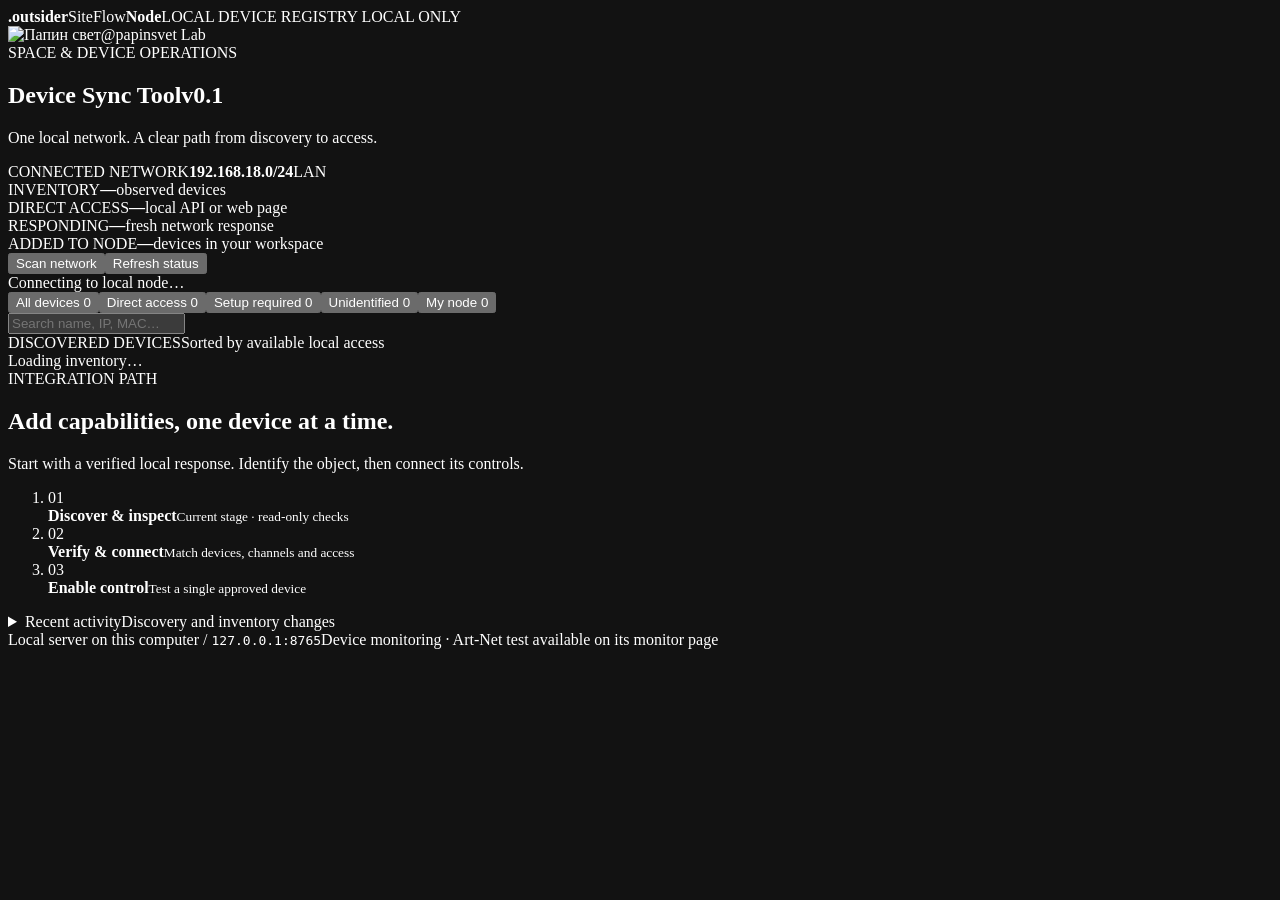
==== static/index.html @ fa20e49b "Publish SiteFlow with Windows and macOS support" ====
<!doctype html>
<html lang="en">
<head><meta charset="utf-8"><meta name="viewport" content="width=device-width,initial-scale=1"><meta name="color-scheme" content="dark"><title>Device Sync Tool · SiteFlow Node</title><link rel="stylesheet" href="/app.css"><script src="/artnet.js" defer></script><script src="/app.js" defer></script></head>
<body>
<header class="brand"><span class="brand-dot"></span><strong>.outsider</strong><span class="siteflow">SiteFlow</span><b>Node</b><span class="header-context">LOCAL DEVICE REGISTRY</span><span class="local-badge"><span></span> LOCAL ONLY</span></header>
<main>
 <div class="place-identity"><img class="place-logo" src="/Papinsvet-logo.png" alt="Папин свет"><span>@papinsvet Lab</span></div>
 <section class="title-row"><div><div class="eyebrow">SPACE & DEVICE OPERATIONS</div><h1>Device Sync Tool<span class="version">v0.1</span></h1><p class="subtitle">One local network. A clear path from discovery to access.</p></div><div class="node-address"><span class="small-label">CONNECTED NETWORK</span><strong id="subnet">192.168.18.0/24</strong><span id="interface">LAN</span></div></section>
 <section class="metrics" aria-label="Network overview"><div><span class="small-label">INVENTORY</span><strong id="count-all">—</strong><span>observed devices</span></div><div><span class="small-label">DIRECT ACCESS</span><strong id="count-direct">—</strong><span>local API or web page</span></div><div><span class="small-label">RESPONDING</span><strong id="count-online">—</strong><span>fresh network response</span></div><div><span class="small-label">ADDED TO NODE</span><strong id="count-tracked">—</strong><span>devices in your workspace</span></div></section>
 <section class="toolbar"><div class="toolbar-actions"><button class="primary" id="scan"><span data-icon="scan"></span>Scan network</button><button id="refresh"><span data-icon="refresh"></span>Refresh status</button><a class="button icon-button" href="/api/export" title="Export inventory" aria-label="Export inventory"><span data-icon="download"></span></a></div><div class="last-scan"><span class="status-dot neutral" id="scan-dot"></span><span id="scan-label">Connecting to local node…</span></div></section>
 <div id="progress" class="progress" hidden><div id="progress-bar"></div></div>
 <div class="notice" id="scan-warning" hidden></div>
 <section class="list-controls"><nav class="tabs" aria-label="Device filters"><button data-filter="all" class="active">All devices <span id="tab-all">0</span></button><button data-filter="direct">Direct access <span id="tab-direct">0</span></button><button data-filter="setup">Setup required <span id="tab-setup">0</span></button><button data-filter="unknown">Unidentified <span id="tab-unknown">0</span></button><button data-filter="tracked">My node <span id="tab-tracked">0</span></button></nav><label class="search"><span data-icon="search"></span><input id="search" type="search" placeholder="Search name, IP, MAC…" aria-label="Search devices"></label></section>
 <div class="section-caption"><span id="result-caption">DISCOVERED DEVICES</span><span>Sorted by available local access</span></div>
 <section id="devices" class="device-grid" aria-live="polite"><div class="empty">Loading inventory…</div></section>
 <section class="roadmap"><div><span class="eyebrow">INTEGRATION PATH</span><h2>Add capabilities, one device at a time.</h2><p>Start with a verified local response. Identify the object, then connect its controls.</p></div><ol><li class="current"><span>01</span><div><strong>Discover & inspect</strong><small>Current stage · read-only checks</small></div></li><li><span>02</span><div><strong>Verify & connect</strong><small>Match devices, channels and access</small></div></li><li><span>03</span><div><strong>Enable control</strong><small>Test a single approved device</small></div></li></ol></section>
 <details class="activity"><summary><span data-icon="activity"></span>Recent activity<span class="activity-hint">Discovery and inventory changes</span></summary><div id="activity-list"></div></details>
 <footer><span><span class="status-dot neutral"></span>Local server on this computer <span class="footer-sep">/</span> <code>127.0.0.1:8765</code></span><span>Device monitoring · Art-Net test available on its monitor page</span></footer>
</main>
<dialog id="details"><div class="dialog-head"><div><span class="eyebrow" id="detail-kind">DEVICE DETAILS</span><h2 id="detail-name"></h2></div><div class="dialog-actions"><button id="edit" class="icon-button" title="Edit device labels" aria-label="Edit device labels"><span data-icon="edit"></span></button><button id="close" class="icon-button" aria-label="Close details"><span data-icon="close"></span></button></div></div><div id="detail-body"></div></dialog>
<div id="toast" class="toast" role="status" hidden></div>
</body></html>
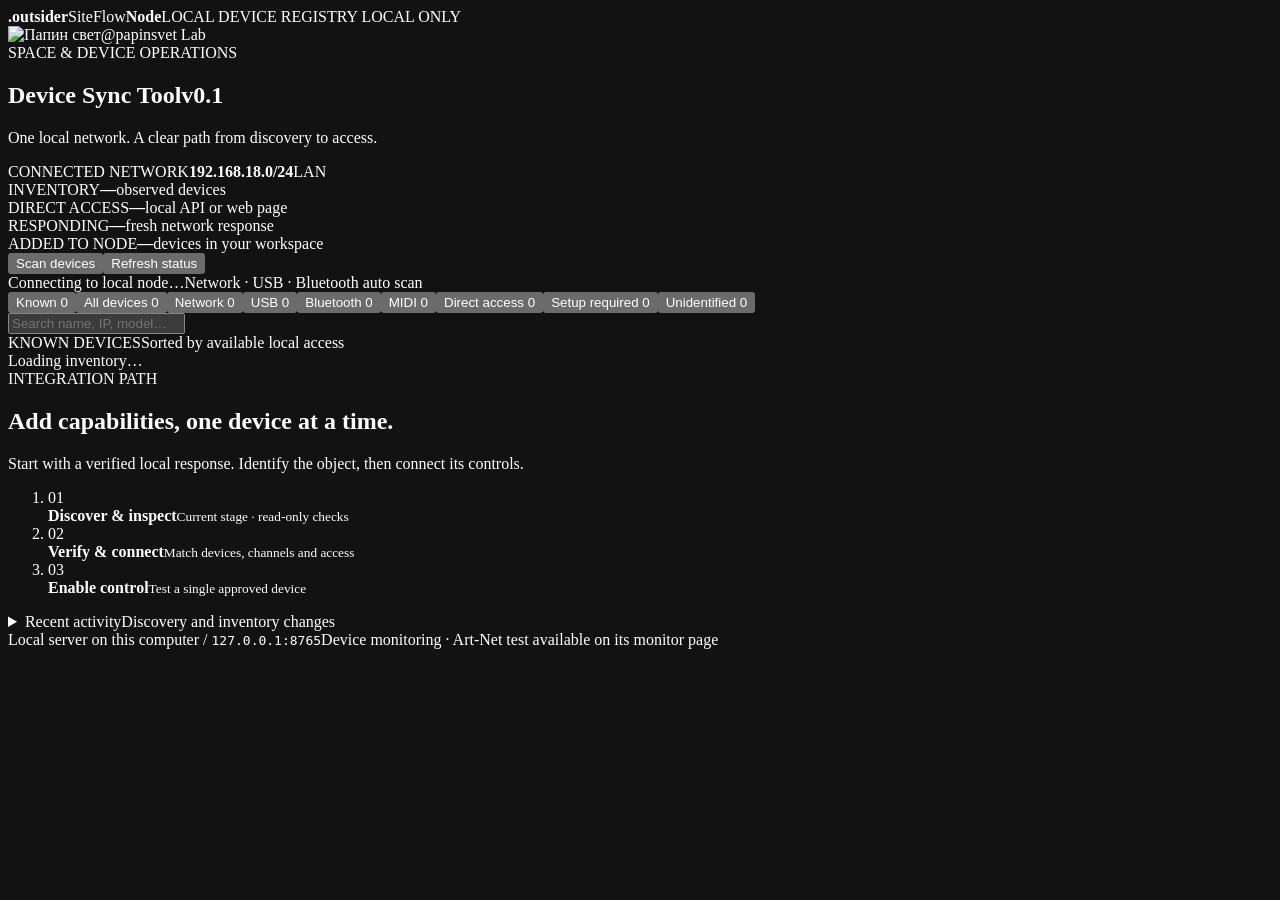
==== commit 5e20923d: "Add MIDI input routing, Traktor controls and LED Matrix Pixel Fill" ====
--- a/static/index.html
+++ b/static/index.html
@@ -7,11 +7,11 @@
  <div class="place-identity"><img class="place-logo" src="/Papinsvet-logo.png" alt="Папин свет"><span>@papinsvet Lab</span></div>
  <section class="title-row"><div><div class="eyebrow">SPACE & DEVICE OPERATIONS</div><h1>Device Sync Tool<span class="version">v0.1</span></h1><p class="subtitle">One local network. A clear path from discovery to access.</p></div><div class="node-address"><span class="small-label">CONNECTED NETWORK</span><strong id="subnet">192.168.18.0/24</strong><span id="interface">LAN</span></div></section>
  <section class="metrics" aria-label="Network overview"><div><span class="small-label">INVENTORY</span><strong id="count-all">—</strong><span>observed devices</span></div><div><span class="small-label">DIRECT ACCESS</span><strong id="count-direct">—</strong><span>local API or web page</span></div><div><span class="small-label">RESPONDING</span><strong id="count-online">—</strong><span>fresh network response</span></div><div><span class="small-label">ADDED TO NODE</span><strong id="count-tracked">—</strong><span>devices in your workspace</span></div></section>
- <section class="toolbar"><div class="toolbar-actions"><button class="primary" id="scan"><span data-icon="scan"></span>Scan network</button><button id="refresh"><span data-icon="refresh"></span>Refresh status</button><a class="button icon-button" href="/api/export" title="Export inventory" aria-label="Export inventory"><span data-icon="download"></span></a></div><div class="last-scan"><span class="status-dot neutral" id="scan-dot"></span><span id="scan-label">Connecting to local node…</span></div></section>
+ <section class="toolbar"><div class="toolbar-actions"><button class="primary" id="scan"><span data-icon="scan"></span>Scan devices</button><button id="refresh"><span data-icon="refresh"></span>Refresh status</button><a class="button icon-button" href="/api/export" title="Export inventory" aria-label="Export inventory"><span data-icon="download"></span></a></div><div class="last-scan"><span class="status-dot neutral" id="scan-dot"></span><span id="scan-label">Connecting to local node…</span><span class="scan-sources">Network · USB · Bluetooth auto scan</span></div></section>
  <div id="progress" class="progress" hidden><div id="progress-bar"></div></div>
  <div class="notice" id="scan-warning" hidden></div>
- <section class="list-controls"><nav class="tabs" aria-label="Device filters"><button data-filter="all" class="active">All devices <span id="tab-all">0</span></button><button data-filter="direct">Direct access <span id="tab-direct">0</span></button><button data-filter="setup">Setup required <span id="tab-setup">0</span></button><button data-filter="unknown">Unidentified <span id="tab-unknown">0</span></button><button data-filter="tracked">My node <span id="tab-tracked">0</span></button></nav><label class="search"><span data-icon="search"></span><input id="search" type="search" placeholder="Search name, IP, MAC…" aria-label="Search devices"></label></section>
- <div class="section-caption"><span id="result-caption">DISCOVERED DEVICES</span><span>Sorted by available local access</span></div>
+ <section class="list-controls"><nav class="tabs" aria-label="Device filters"><button data-filter="tracked" class="active" aria-pressed="true">Known <span id="tab-tracked">0</span></button><button data-filter="all" aria-pressed="false">All devices <span id="tab-all">0</span></button><button data-filter="network">Network <span id="tab-network">0</span></button><button data-filter="usb">USB <span id="tab-usb">0</span></button><button data-filter="bluetooth">Bluetooth <span id="tab-bluetooth">0</span></button><button data-filter="midi">MIDI <span id="tab-midi">0</span></button><button data-filter="direct">Direct access <span id="tab-direct">0</span></button><button data-filter="setup">Setup required <span id="tab-setup">0</span></button><button data-filter="unknown">Unidentified <span id="tab-unknown">0</span></button></nav><label class="search"><span data-icon="search"></span><input id="search" type="search" placeholder="Search name, IP, model…" aria-label="Search devices"></label></section>
+ <div class="section-caption"><span id="result-caption">KNOWN DEVICES</span><span>Sorted by available local access</span></div>
  <section id="devices" class="device-grid" aria-live="polite"><div class="empty">Loading inventory…</div></section>
  <section class="roadmap"><div><span class="eyebrow">INTEGRATION PATH</span><h2>Add capabilities, one device at a time.</h2><p>Start with a verified local response. Identify the object, then connect its controls.</p></div><ol><li class="current"><span>01</span><div><strong>Discover & inspect</strong><small>Current stage · read-only checks</small></div></li><li><span>02</span><div><strong>Verify & connect</strong><small>Match devices, channels and access</small></div></li><li><span>03</span><div><strong>Enable control</strong><small>Test a single approved device</small></div></li></ol></section>
  <details class="activity"><summary><span data-icon="activity"></span>Recent activity<span class="activity-hint">Discovery and inventory changes</span></summary><div id="activity-list"></div></details>
